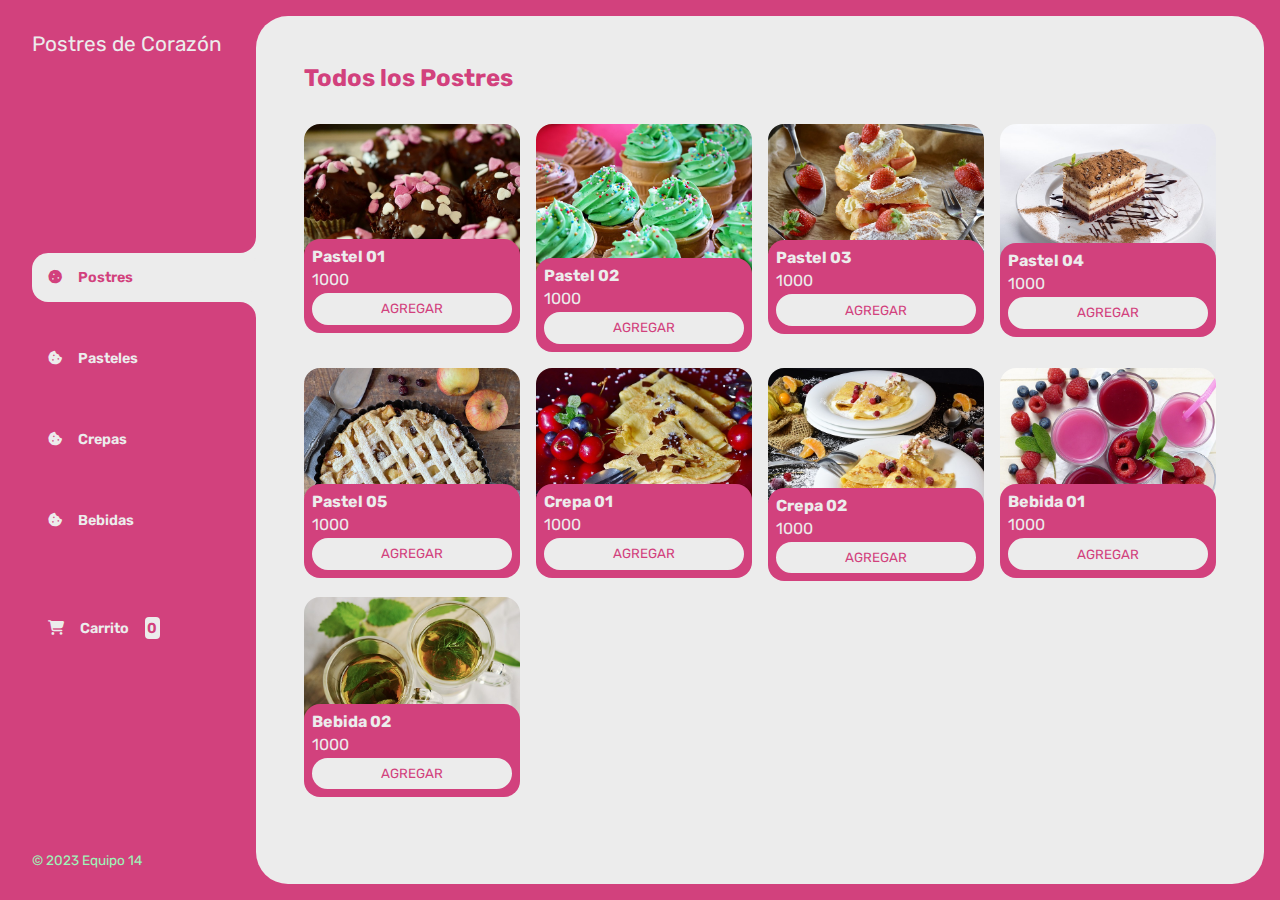
==== index.html @ c653a5de "Agregando maquetado HTML y diseño principal CSS" ====
<!DOCTYPE html>
<html lang="es">
<head>
    <meta charset="UTF-8">
    <meta http-equiv="X-UA-Compatible" content="IE=edge">
    <meta name="viewport" content="width=device-width, initial-scale=1.0">
    <title>Postres MX</title>

    <!-- Estilo de colores y diseño en general -->
    <link rel="stylesheet" href="./css/main.css">

    <!-- Estilo de iconos locales -->
    <link href="./css/all.min.css" rel="stylesheet">
</head>
<body>
    <div class="wrapper"> 
        <aside>
            <header>
                <h1 class="logo">Postres de Corazón</h1>
            </header>
            <nav>
                <ul class="menu">
                    <li>
                        <button class="boton-menu boton-categoria active"><i class="fa-solid fa-cookie"></i>Postres</button>
                    </li>
                    <li>
                        <button class="boton-menu boton-categoria"><i class="fa-solid fa-cookie-bite"></i>Pasteles</button>
                    </li>
                    <li>
                        <button class="boton-menu boton-categoria"><i class="fa-solid fa-cookie-bite"></i>Crepas</button>
                    </li>
                    <li>
                        <button class="boton-menu boton-categoria"><i class="fa-solid fa-cookie-bite"></i>Bebidas</button>
                    </li>
                    <li>
                        <a class="boton-menu boton-carrito" href="./carrito.html">
                            <i class="fa-solid fa-cart-shopping"></i>Carrito <span class="cantidad">0</span>
                        </a>
                    </li>
                </ul>
            </nav>
            <footer>
                <p class="texto-footer">© 2023 Equipo 14</p>
            </footer>
        </aside>

        <main>
            <h2 class="titulo-principal">Todos los Postres</h2>
            
            <div id="contenedor-productos" class="contenedor-productos">
                <!-- cargarProductos() JS -->
            </div>
        </main>
    </div>

    <script src="./js/main.js"></script>
</body>
</html>
---- css/main.css ----
@import url('https://fonts.googleapis.com/css2?family=Rubik:wght@300;400;500;600;700;800;900&display=swap');

:root { /**  Variables de colores   **/
    --clr-main: #d2417d;
    --clr-main-light: #9df5b9;
    --clr-white: #ececec;
    --clr-gray: #e2e2e2;
    --clr-red: #961818;
}

* {
    margin: 0;
    padding: 0;
    box-sizing: border-box;
    font-family: 'Rubik', sans-serif;
}

h1, h2, h3, h4, h5, h6, p, a, input, textarea {
    margin: 0;
}

ul {
    list-style-type: none;
}

a {
    text-decoration: none;
}

.wrapper {
    display: grid;
    grid-template-columns: 1fr 4fr;
    background-color: var(--clr-main);   
}


/*** --- Contenido Lateral (Navegación) --- ***/
aside {
    padding: 2rem;
    padding-right: 0;
    color: var(--clr-white);
    position: sticky;
    top: 0;
    height: 100vh;

    display: flex;
    flex-direction: column;
    justify-content: space-between;
}

.logo {
    font-weight: 400;
    font-size: 1.3rem;
}

.menu {
    display: flex;
    flex-direction: column;
    gap: 2rem;
}

.boton-menu {
    background-color: transparent;
    border: 0;
    color: var(--clr-white);
    font-size: 1.2rem;
    cursor: pointer;
    display: flex;
    align-items: center;
    gap: 1rem;
    font-weight: 600;
    padding: 1rem;
    font-size: 0.9rem;
}

.boton-menu.active {
    background-color: var(--clr-white);
    color: var(--clr-main);
    width: 100%;
    border-top-left-radius: 1rem;
    border-bottom-left-radius: 1rem;
    position: relative;
}

.boton-menu.active::before {
    content: "";
    position: absolute;
    width: 1rem;
    height: 2rem;
    bottom: 100%;
    right: 0;
    border-bottom-right-radius: 1rem;
    box-shadow: 0 1rem 0 var(--clr-white);
}

.boton-menu.active::after {
    content: "";
    position: absolute;
    width: 1rem;
    height: 2rem;
    top: 100%;
    right: 0;
    border-top-right-radius: 1rem;
    box-shadow: 0 -1rem 0 var(--clr-white);
}

.boton-carrito {
    margin-top: 1.5rem;
}

.cantidad {
    background-color: var(--clr-white);
    color: var(--clr-main);
    padding: 0.15rem;
    border-radius: 0.25rem;
}

.texto-footer {
    color: var(--clr-main-light);
    font-size: 0.85rem;
}


/*** --- Contenido Principal (Productos) --- ***/
main {
    background-color: var(--clr-white);
    margin: 1rem;
    margin-left: 0;
    border-radius: 2rem;
    padding: 3rem;
}

.titulo-principal {
    color: var(--clr-main);
    margin-bottom: 2rem;
}

.contenedor-productos {
    display: grid;
    grid-template-columns: repeat(4, 1fr);
    gap: 1rem;
}

.producto-imagen {
    max-width: 100%;
    border-radius: 1rem;
}

.producto-info {
    background-color: var(--clr-main);
    color: var(--clr-white);
    padding: 0.5rem;
    border-radius: 1rem;
    margin-top: -2rem;
    position: relative;
    display: flex;
    flex-direction: column;
    gap: 0.25rem;
}

.producto-titulo {
    font-size: 1rem;
}

.producto-agregar {
    border: 0;
    background-color: var(--clr-white);
    color: var(--clr-main);
    padding: 0.4rem;
    text-transform: uppercase;
    border-radius: 1rem;
    border: 2px solid var(--clr-white);
    transition: background-color 0.2s, color 0.2s;
}

.producto-agregar:hover {
    background-color: var(--clr-main);
    color: var(--clr-white);
}

/*** --- Contenido Carrito (compras) --- ***/
.contenedor-carrito {
    display: flex;
    flex-direction: column;
    gap: 1.5rem;
}

.carrito-vacio, .carrito-comprar{
    color: var(--clr-main);
}

.carrito-productos {
    display: flex;
    flex-direction: column;
    gap: 1rem;
}

.carrito-producto {
    display: flex;
    justify-content: space-between;
    align-items: center;
    background-color: var(--clr-gray);
    color: var(--clr-main);
    padding: 0.5rem;
    padding-right: 1.5rem;
    border-radius: 1rem;
}

.carrito-producto-imagen {
    width: 4rem;
    border-radius: 1rem;
}

.carrito-producto small {
    font-size: 0.75rem;
}

.carrito-producto-eliminar {
    border: 0;
    background-color: transparent;
    color: var(--clr-red);
    cursor: pointer;
}

.carrito-acciones {
    display: flex;
    justify-content: space-between;
}

.carrito-acciones-vaciar {
    border: 0;
    background-color: var(--clr-gray);
    padding: 1rem;
    border-radius: 1rem;
    color: var(--clr-main);
    text-transform: uppercase;
    cursor: pointer;
}

.carrito-acciones-der {
    display: flex;
}

.carrito-acciones-total {
    display: flex;
    background-color: var(--clr-gray);
    padding: 1rem;
    color: var(--clr-main);
    text-transform: uppercase;
    border-top-left-radius: 1rem;
    border-bottom-left-radius: 1rem;
    gap: 1rem;
}

.carrito-acciones-comprar {
    border: 0;
    background-color: var(--clr-main);
    padding: 1rem;
    color: var(--clr-white);
    text-transform: uppercase;
    cursor: pointer;
    border-top-right-radius: 1rem;
    border-bottom-right-radius: 1rem;
}

.disabled {
    display: none;
}
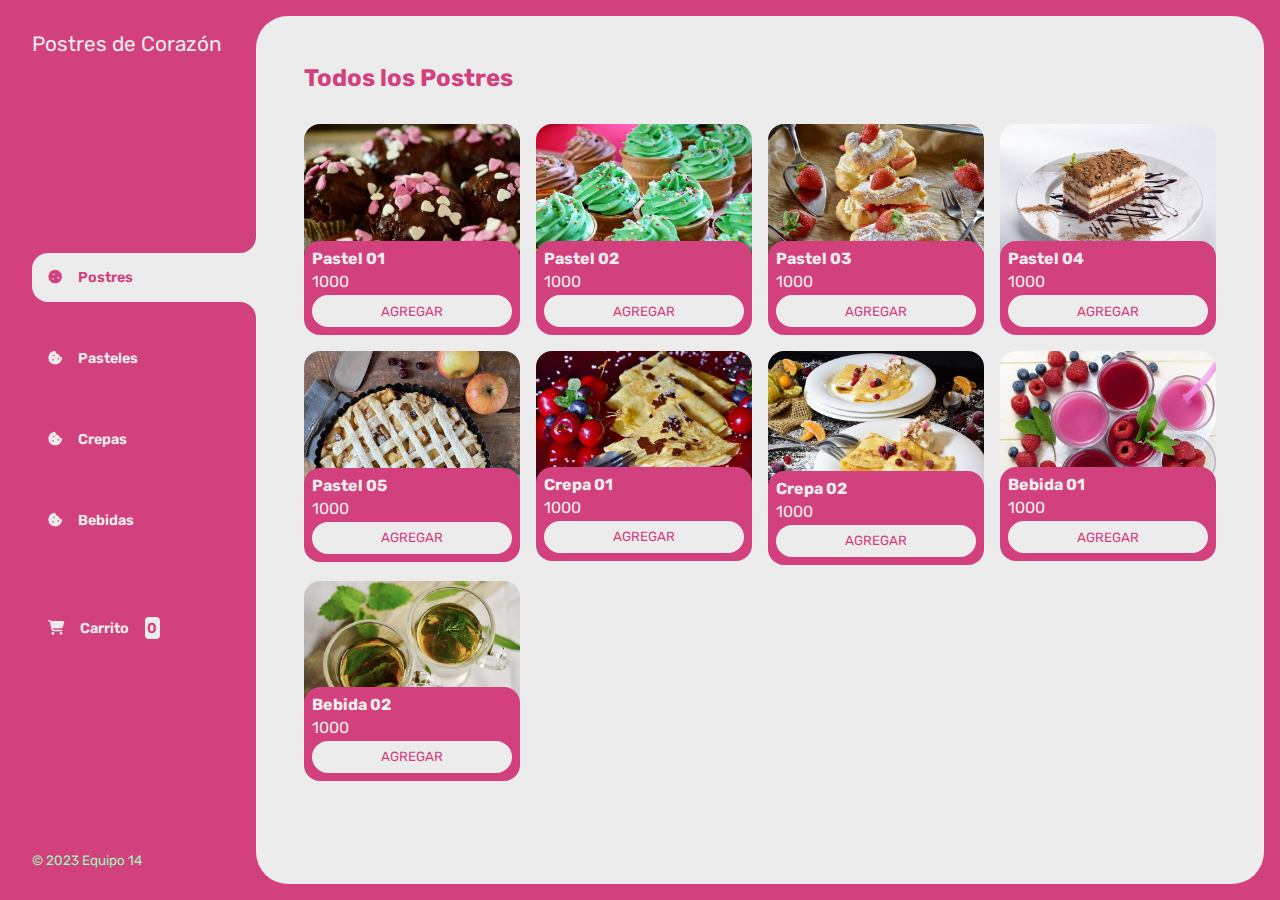
==== commit 9f738480: "Corrección de array Productos JS" ====
--- a/index.html
+++ b/index.html
@@ -6,10 +6,10 @@
     <meta name="viewport" content="width=device-width, initial-scale=1.0">
     <title>Postres MX</title>
 
-    <!-- Estilo de colores y diseño en general -->
+    <!-- Estilo de colores y diseño en general con CSS -->
     <link rel="stylesheet" href="./css/main.css">
 
-    <!-- Estilo de iconos locales -->
+    <!-- Estilo de iconos locales con CSS-->
     <link href="./css/all.min.css" rel="stylesheet">
 </head>
 <body>
@@ -52,7 +52,8 @@
             </div>
         </main>
     </div>
-
+    
+    <!-- Cargado de datos con JavaScript -->
     <script src="./js/main.js"></script>
 </body>
 </html>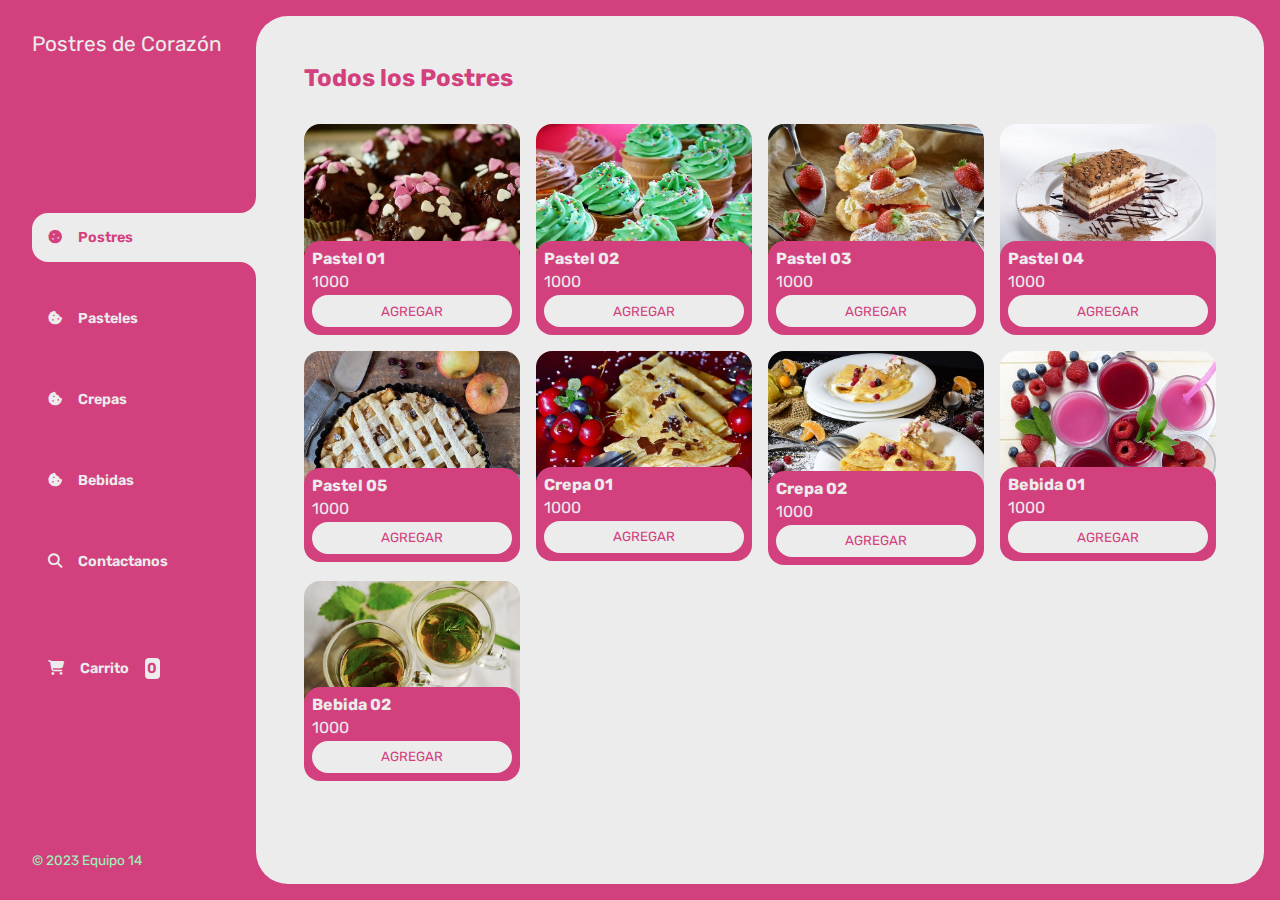
==== commit fb96ffdf: "Add files via upload" ====
--- a/index.html
+++ b/index.html
@@ -14,27 +14,39 @@
 </head>
 <body>
     <div class="wrapper"> 
+        <header class="header-mobile">
+            <h1 class="logo">Postres de Corazón</h1>
+            <button class="open-menu">
+                <i class="fa-solid fa-bars fa-xs"></i>
+            </button>
+        </header>
         <aside>
+            <button class="close-menu">
+                <i class="fa-solid fa-xmark fa-xs"></i>
+            </button>
             <header>
                 <h1 class="logo">Postres de Corazón</h1>
             </header>
             <nav>
                 <ul class="menu">
                     <li>
-                        <button class="boton-menu boton-categoria active"><i class="fa-solid fa-cookie"></i>Postres</button>
+                        <button id="todos" class="boton-menu boton-categoria active"><i class="fa-solid fa-cookie"></i>Postres</button>
                     </li>
                     <li>
-                        <button class="boton-menu boton-categoria"><i class="fa-solid fa-cookie-bite"></i>Pasteles</button>
+                        <button id="pasteles" class="boton-menu boton-categoria"><i class="fa-solid fa-cookie-bite"></i>Pasteles</button>
                     </li>
                     <li>
-                        <button class="boton-menu boton-categoria"><i class="fa-solid fa-cookie-bite"></i>Crepas</button>
+                        <button id="crepas" class="boton-menu boton-categoria"><i class="fa-solid fa-cookie-bite"></i>Crepas</button>
                     </li>
                     <li>
-                        <button class="boton-menu boton-categoria"><i class="fa-solid fa-cookie-bite"></i>Bebidas</button>
+                        <button id="bebidas" class="boton-menu boton-categoria"><i class="fa-solid fa-cookie-bite"></i>Bebidas</button>
+                    </li>
+                    <li>
+                     <a href="./mapa.php" id="galletas" class="boton-menu boton-categoria"><i class="fas fa-search"></i>Contactanos</a>
                     </li>
                     <li>
                         <a class="boton-menu boton-carrito" href="./carrito.html">
-                            <i class="fa-solid fa-cart-shopping"></i>Carrito <span class="cantidad">0</span>
+                            <i class="fa-solid fa-cart-shopping"></i>Carrito <span id="cantidad"  class="cantidad">0</span>
                         </a>
                     </li>
                 </ul>
@@ -45,7 +57,7 @@
         </aside>
 
         <main>
-            <h2 class="titulo-principal">Todos los Postres</h2>
+            <h2 id="titulo-principal" class="titulo-principal">Todos los Postres</h2>
             
             <div id="contenedor-productos" class="contenedor-productos">
                 <!-- cargarProductos() JS -->
@@ -55,5 +67,8 @@
     
     <!-- Cargado de datos con JavaScript -->
     <script src="./js/main.js"></script>
+    <!-- Cargar barra-mobile con JavaScript -->
+    <script src="./js/menu.js"></script>
+    
 </body>
 </html>--- a/css/main.css
+++ b/css/main.css
@@ -71,12 +71,12 @@
     font-weight: 600;
     padding: 1rem;
     font-size: 0.9rem;
+    width: 100%;
 }
 
 .boton-menu.active {
     background-color: var(--clr-white);
     color: var(--clr-main);
-    width: 100%;
     border-top-left-radius: 1rem;
     border-bottom-left-radius: 1rem;
     position: relative;
@@ -176,6 +176,7 @@
 .producto-agregar:hover {
     background-color: var(--clr-main);
     color: var(--clr-white);
+    cursor: pointer;
 }
 
 /*** --- Contenido Carrito (compras) --- ***/
@@ -263,6 +264,122 @@
     border-bottom-right-radius: 1rem;
 }
 
-.disabled {
+.header-mobile, .disabled {
     display: none;
+}
+
+.close-menu {
+    display: none;
+}
+
+/*** --- Media Queries --- ***/
+@media screen and (max-width: 850px) {
+    .contenedor-productos {
+        grid-template-columns: 1fr 1fr 1fr;
+    }
+
+}
+
+@media screen and (max-width: 675px) {
+    .contenedor-productos {
+        grid-template-columns: 1fr 1fr;
+    }
+
+}
+
+/*          MOBILE         */
+@media screen and (max-width: 600px) {
+    .wrapper {
+        min-height: 100vh;
+        display: flex;
+        flex-direction: column;
+    }    
+
+    aside {
+        position: fixed;
+        z-index: 9;
+        background-color: var(--clr-main);
+        left: 0;
+        box-shadow: 0 0 0 100vmax rgba(0, 0, 0, 0.75);
+        transform: translateX(-50%);
+        opacity: 0;
+        visibility: hidden;
+        transition: 0.2s;
+    }
+
+    .aside-visible {
+        transform: translateX(0);
+        opacity: 1;
+        visibility: visible;
+    }
+
+    main {
+        margin: 1rem;
+        margin-top: 0;
+        padding: 2rem;
+    }
+
+    .contenedor-productos {
+        grid-template-columns: 1fr 1fr;
+    }
+
+    .header-mobile {
+        padding: 1rem;
+        display: flex;
+        justify-content: space-between;
+        align-items: center;
+    }
+
+    .header-mobile .logo{
+        color: var(--clr-gray);
+    }
+
+    .open-menu, .close-menu {
+        background-color: transparent;
+        color: var(--clr-gray);
+        border: 0;
+        font-size: 2rem;
+        cursor: pointer;
+    }
+
+    .close-menu {
+        display: block;
+        position: absolute;
+        top: 1rem;
+        right: 1rem;
+    }
+
+    .carrito-producto-titulo{
+        font-size: 0.7rem;
+    }
+
+    .carrito-producto-cantidad small{
+        font-size: 0.7rem;
+    }
+
+    .carrito-producto {
+        gap: 1rem;
+        flex-wrap: wrap;
+        justify-content: flex-start;
+        padding: 0.5rem;
+    }
+
+    .carrito-acciones {
+        flex-wrap: wrap;
+        row-gap: 1rem;
+    }
+
+    .boton-menu.active::before,
+    .boton-menu.active::after,
+    .carrito-producto-subtotal {
+        display: none;
+    }
+
+}
+
+@media screen and (max-width: 400px) {
+    .contenedor-productos {
+        grid-template-columns: 1fr;
+    }
+
 }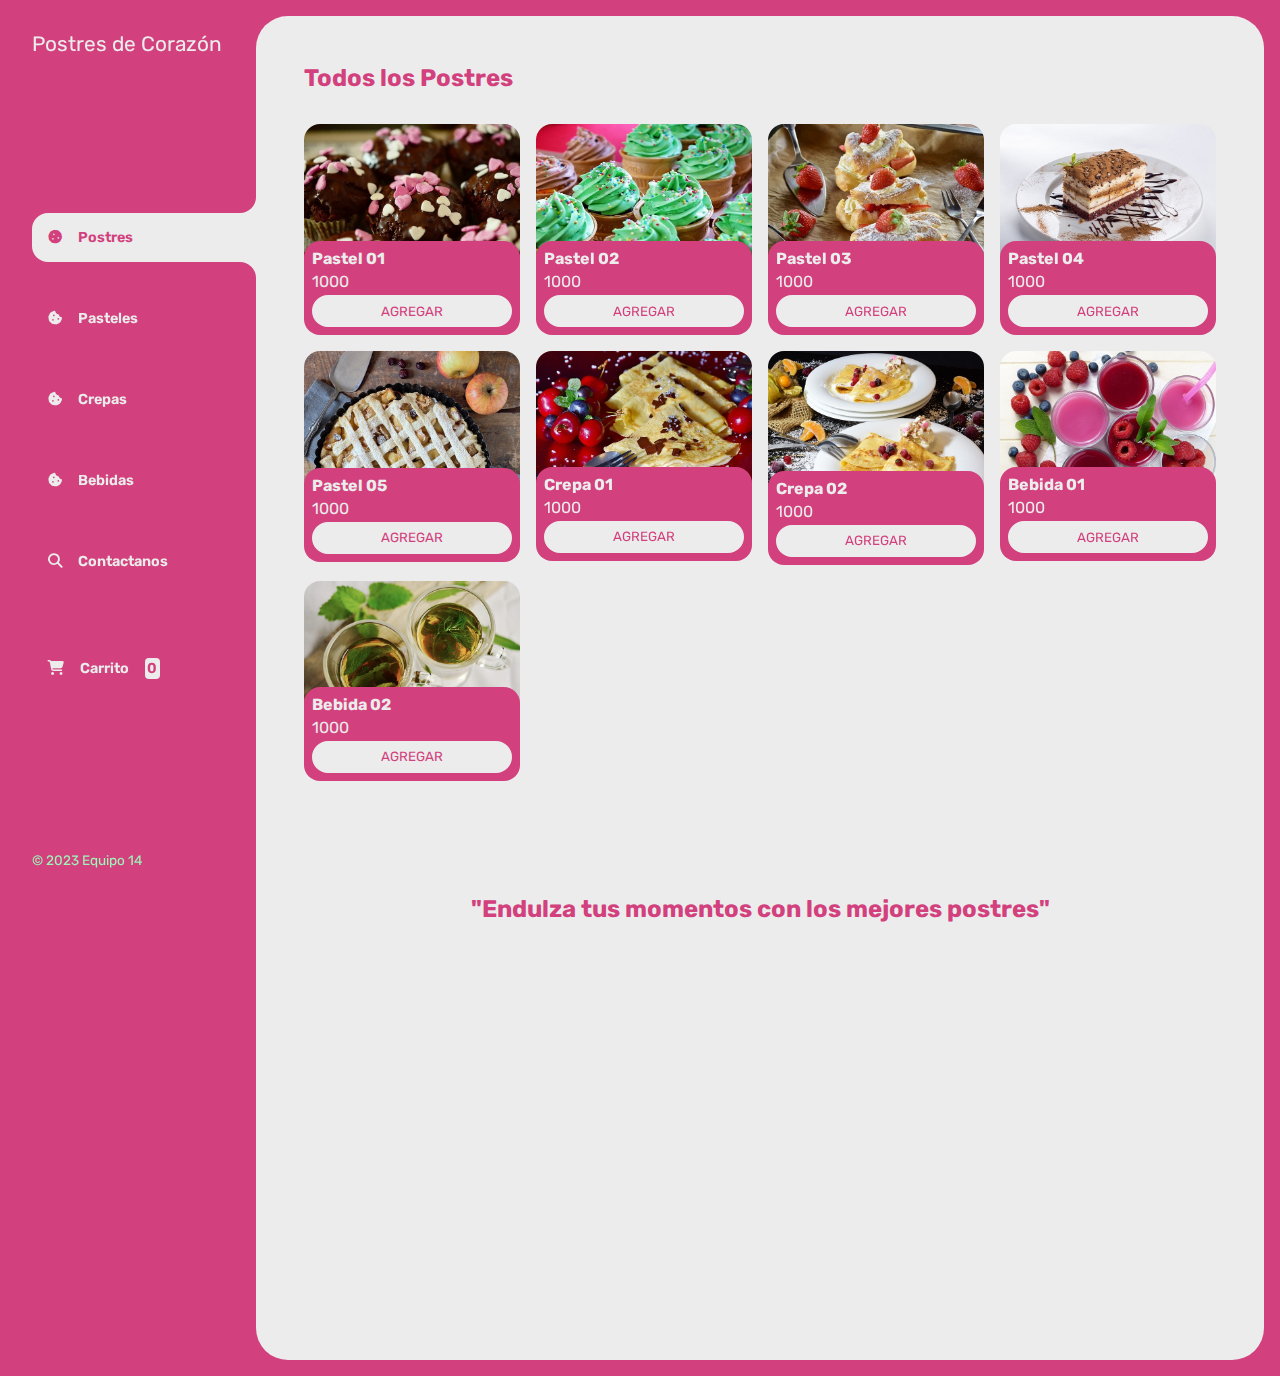
==== commit 8d549d65: "Add audio and video" ====
--- a/index.html
+++ b/index.html
@@ -62,6 +62,15 @@
             <div id="contenedor-productos" class="contenedor-productos">
                 <!-- cargarProductos() JS -->
             </div>
+
+            <div style="text-align:center;"><br><br><br><br><br><br>
+                <h2 id="titulo-principal" class="titulo-principal">
+                    "Endulza tus momentos con los mejores postres"
+                </h2><br><br>
+                <iframe width="560" height="315" src="https://www.youtube.com/embed/wD-g_Gyn2I4?autoplay=1" title="YouTube video player" frameborder="0" allow="accelerometer; encrypted-media; gyroscope; picture-in-picture; web-share" allowfullscreen></iframe>
+            </div>
+              
+              
         </main>
     </div>
     
